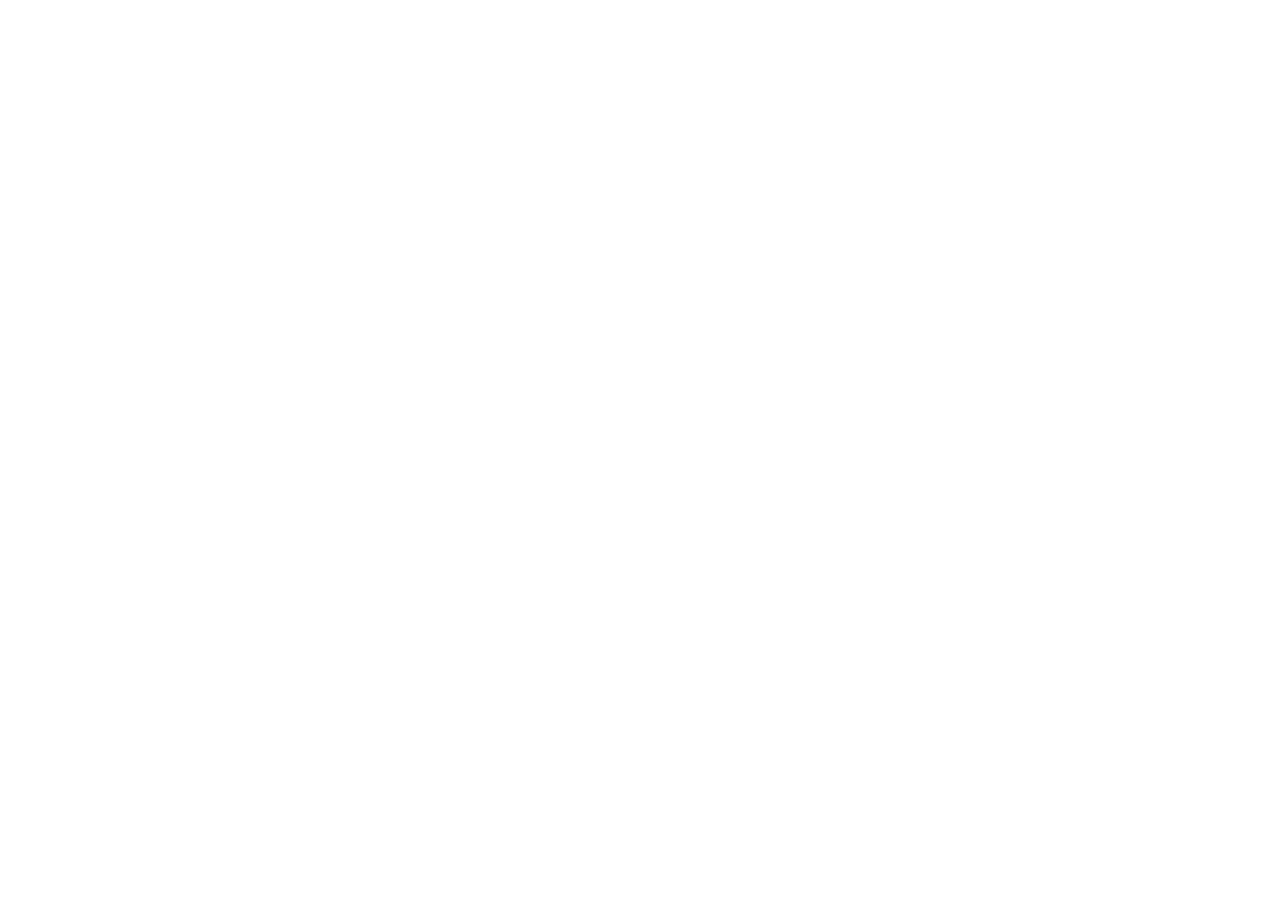
==== projects.html @ 5b867a72 "updated" ====
<!DOCTYPE html>
<html lang="en">

<head>
  <meta charset="utf-8" />
  <meta name="author" content="Zichen Wang (wangzc921@gmail.com)" />
  <link rel="shortcut icon" href="%PUBLIC_URL%/favicon.ico" />
  <meta name="viewport" content="width=device-width, initial-scale=1" />
  <meta name="theme-color" content="#000000" />
  <meta name="description" content="Web site created using create-react-app" />
  <link rel="apple-touch-icon" href="logo192.png" />
  <!--
      manifest.json provides metadata used when your web app is installed on a
      user's mobile device or desktop. See https://developers.google.com/web/fundamentals/web-app-manifest/
    -->
  <link rel="manifest" href="%PUBLIC_URL%/manifest.json" />
  <!--
      Notice the use of %PUBLIC_URL% in the tags above.
      It will be replaced with the URL of the `public` folder during the build.
      Only files inside the `public` folder can be referenced from the HTML.

      Unlike "/favicon.ico" or "favicon.ico", "%PUBLIC_URL%/favicon.ico" will
      work correctly both with client-side routing and a non-root public URL.
      Learn how to configure a non-root public URL by running `npm run build`.
    -->
  <!-- <link href="https://fonts.googleapis.com/css/?family=Rubik" rel="stylesheet" /> -->
  <link rel="stylesheet" href="https://fonts.googleapis.com/css?family=Lora:400,700,400italic,700italic" />
  <link rel="stylesheet" href="https://fonts.googleapis.com/css?family=Open+Sans:300italic,400italic,600italic,700italic,800italic,400,300,600,700,800" />
  <link rel="stylesheet" href="https://maxcdn.bootstrapcdn.com/bootstrap/4.3.1/css/bootstrap.min.css"
    integrity="sha384-ggOyR0iXCbMQv3Xipma34MD+dH/1fQ784/j6cY/iJTQUOhcWr7x9JvoRxT2MZw1T" crossorigin="anonymous" />
  <meta name="google-site-verification" content="yIzxTmCQ60_iMwfwxIreZBYSNncYHF44QMmu2J_AydA" />
  <title>Zichen Wang's Personal Site</title>
  <script async src="https://www.googletagmanager.com/gtag/js?id=UA-60506844-8"></script>
  <script src="./ga.js"></script>
</head>

<body>
  <noscript>You need to enable JavaScript to run this app.</noscript>
  <div id="root"></div>
  <!--
      This HTML file is a template.
      If you open it directly in the browser, you will see an empty page.

      You can add webfonts, meta tags, or analytics to this file.
      The build step will place the bundled scripts into the <body> tag.

      To begin the development, run `npm start` or `yarn start`.
      To create a production bundle, use `npm run build` or `yarn build`.
    -->
</body>

</html>
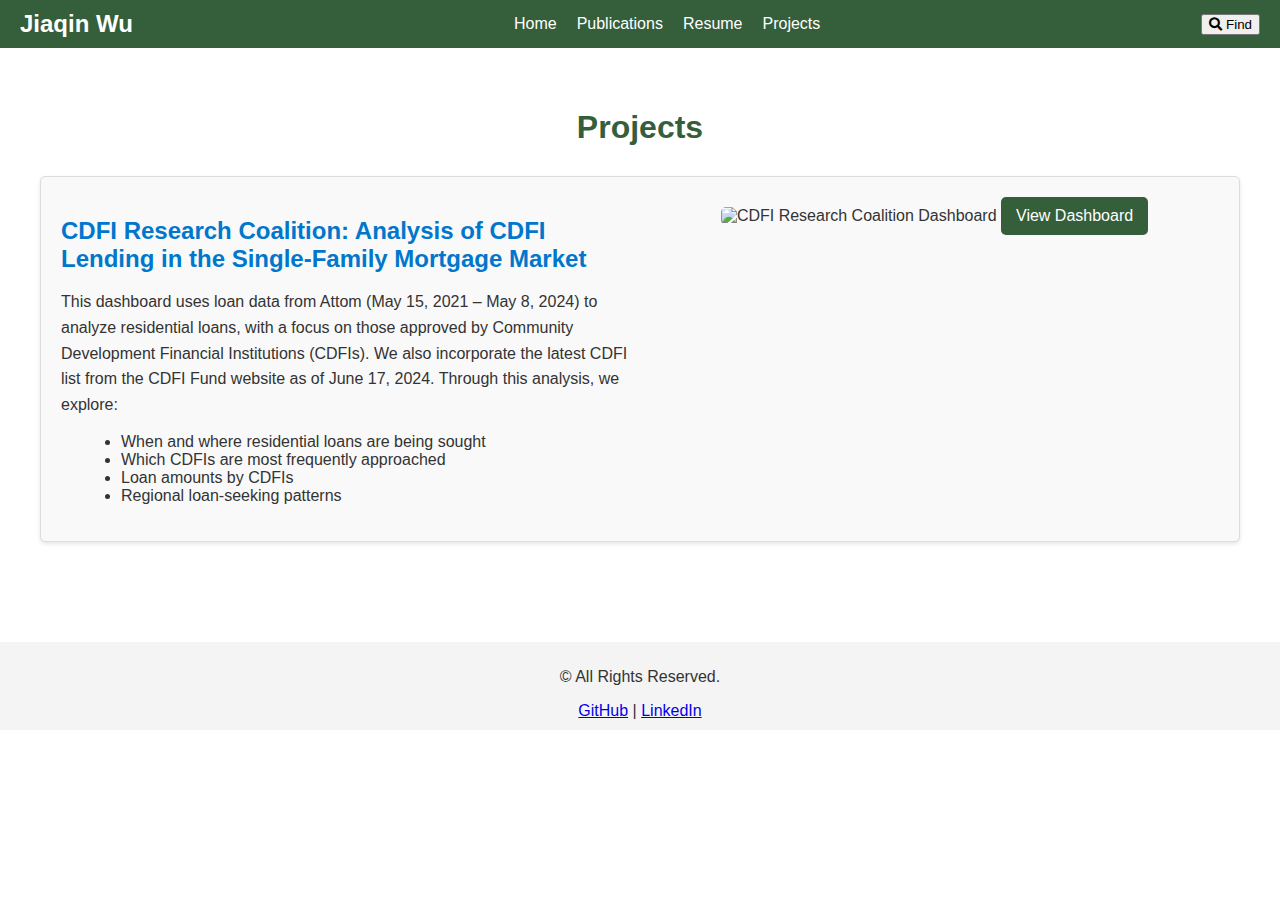
==== commit 957c980f: "updated" ====
--- a/projects.html
+++ b/projects.html
@@ -1,52 +1,82 @@
 <!DOCTYPE html>
-<html lang="en">
+    <html lang="en">
+    <head>
+        <meta charset="UTF-8">
+        <meta name="viewport" content="width=device-width, initial-scale=1.0">
+        <title>Jiaqin Wu - Portfolio</title>
+        <!-- FontAwesome for icons -->
+        <link href="https://cdnjs.cloudflare.com/ajax/libs/font-awesome/5.15.4/css/all.min.css" rel="stylesheet">
+        <!-- Custom CSS -->
+        <link rel="stylesheet" href="css/styles_project.css">
+        <script src="js/script.js"></script>
+    </head>
+    <body>
+        <!-- Navigation Bar -->
+        <header>
+            <nav class="navbar">
+                <div class="navbar-left">
+                    <a href="index.html" class="brand">Jiaqin Wu</a>
+                </div>
+                <ul class="navbar-menu">
+                    <li><a href="index.html">Home</a></li>
+                    <li><a href="publications.html">Publications</a></li>
+                    <li><a href="resume.html">Resume</a></li>
+                    <li><a href="projects.html">Projects</a></li>
+                </ul>
+                <div class="navbar-right">
+                    <button class="search-btn" onclick="toggleSearch()">
+                        <i class="fas fa-search"></i> Find
+                    </button>
+                    <!-- Hidden search bar -->
+                    <div id="search-container" style="display: none;">
+                        <input
+                            type="text"
+                            id="search-input"
+                            placeholder="Search..."
+                            style="padding: 5px; margin-left: 10px; border: 1px solid #ccc; border-radius: 5px;"
+                        >
+                        <button class="search-submit" onclick="performSearch()" style="padding: 5px; background: #aad576; color: white; border: none; border-radius: 5px; margin-left: 5px;">
+                            Go
+                        </button>
+                    </div>
+                </div>                
+            </nav>
+        </header>
 
-<head>
-  <meta charset="utf-8" />
-  <meta name="author" content="Zichen Wang (wangzc921@gmail.com)" />
-  <link rel="shortcut icon" href="%PUBLIC_URL%/favicon.ico" />
-  <meta name="viewport" content="width=device-width, initial-scale=1" />
-  <meta name="theme-color" content="#000000" />
-  <meta name="description" content="Web site created using create-react-app" />
-  <link rel="apple-touch-icon" href="logo192.png" />
-  <!--
-      manifest.json provides metadata used when your web app is installed on a
-      user's mobile device or desktop. See https://developers.google.com/web/fundamentals/web-app-manifest/
-    -->
-  <link rel="manifest" href="%PUBLIC_URL%/manifest.json" />
-  <!--
-      Notice the use of %PUBLIC_URL% in the tags above.
-      It will be replaced with the URL of the `public` folder during the build.
-      Only files inside the `public` folder can be referenced from the HTML.
+     <!-- Main Content -->
+     <main>
+        <h1>Projects</h1>
 
-      Unlike "/favicon.ico" or "favicon.ico", "%PUBLIC_URL%/favicon.ico" will
-      work correctly both with client-side routing and a non-root public URL.
-      Learn how to configure a non-root public URL by running `npm run build`.
-    -->
-  <!-- <link href="https://fonts.googleapis.com/css/?family=Rubik" rel="stylesheet" /> -->
-  <link rel="stylesheet" href="https://fonts.googleapis.com/css?family=Lora:400,700,400italic,700italic" />
-  <link rel="stylesheet" href="https://fonts.googleapis.com/css?family=Open+Sans:300italic,400italic,600italic,700italic,800italic,400,300,600,700,800" />
-  <link rel="stylesheet" href="https://maxcdn.bootstrapcdn.com/bootstrap/4.3.1/css/bootstrap.min.css"
-    integrity="sha384-ggOyR0iXCbMQv3Xipma34MD+dH/1fQ784/j6cY/iJTQUOhcWr7x9JvoRxT2MZw1T" crossorigin="anonymous" />
-  <meta name="google-site-verification" content="yIzxTmCQ60_iMwfwxIreZBYSNncYHF44QMmu2J_AydA" />
-  <title>Zichen Wang's Personal Site</title>
-  <script async src="https://www.googletagmanager.com/gtag/js?id=UA-60506844-8"></script>
-  <script src="./ga.js"></script>
-</head>
+        <!-- Project Entry -->
+        <div class="project">
+            <div class="left">
+                <h2>CDFI Research Coalition: Analysis of CDFI Lending in the Single-Family Mortgage Market</h2>
+                <p>
+                    This dashboard uses loan data from Attom (May 15, 2021 – May 8, 2024) to analyze residential loans, 
+                    with a focus on those approved by Community Development Financial Institutions (CDFIs). 
+                    We also incorporate the latest CDFI list from the CDFI Fund website as of June 17, 2024. 
+                    Through this analysis, we explore:
+                </p>
+                <ul>
+                    <li>When and where residential loans are being sought</li>
+                    <li>Which CDFIs are most frequently approached</li>
+                    <li>Loan amounts by CDFIs</li>
+                    <li>Regional loan-seeking patterns</li>
+                </ul>
+            </div>
+            <div class="right">
+                <img src="images/CDFI.jpg" alt="CDFI Research Coalition Dashboard">
+                <a href="https://cdfiloan.streamlit.app/" target="_blank">View Dashboard</a>
+            </div>
+        </div>
+    </main>
 
-<body>
-  <noscript>You need to enable JavaScript to run this app.</noscript>
-  <div id="root"></div>
-  <!--
-      This HTML file is a template.
-      If you open it directly in the browser, you will see an empty page.
-
-      You can add webfonts, meta tags, or analytics to this file.
-      The build step will place the bundled scripts into the <body> tag.
-
-      To begin the development, run `npm start` or `yarn start`.
-      To create a production bundle, use `npm run build` or `yarn build`.
-    -->
+    <footer>
+        <p>© All Rights Reserved.</p>
+        <div>
+            <a href="https://github.com/JiaqinWu">GitHub</a> | 
+            <a href="https://www.linkedin.com/in/jiaqin-wu-0315b6243">LinkedIn</a>
+        </div>
+    </footer>
 </body>
-
 </html>--- a/css/styles_project.css
+++ b/css/styles_project.css
@@ -0,0 +1,125 @@
+body {
+  font-family: 'Arial', sans-serif;
+  margin: 0;
+  padding: 0;
+  color: #333;
+}
+
+/* Navigation Bar Styles */
+.navbar {
+  display: flex;
+  justify-content: space-between;
+  align-items: center;
+  background-color: #355e3b; /* Dark green color */
+  padding: 10px 20px;
+  color: white;
+}
+
+.navbar .brand {
+  font-size: 1.5rem;
+  font-weight: bold;
+  color: white;
+  text-decoration: none;
+}
+
+.navbar-menu {
+  list-style: none;
+  display: flex;
+  gap: 20px;
+  margin: 0;
+  padding: 0;
+}
+
+.navbar-menu li a {
+  color: white; /* White links in the navbar */
+  text-decoration: none;
+  font-size: 1rem;
+  transition: color 0.3s;
+}
+
+.navbar-menu li a:hover {
+  color: #aad576; /* Light green */
+}
+
+/* Main Section */
+main {
+  padding: 40px;
+  max-width: 1200px;
+  margin: 0 auto;
+}
+
+h1 {
+  font-size: 2rem;
+  text-align: center;
+  color: #355e3b; /* Dark green */
+  margin-bottom: 30px;
+}
+
+.project {
+  display: flex;
+  flex-wrap: wrap;
+  justify-content: space-between;
+  align-items: flex-start;
+  margin-bottom: 40px;
+  padding: 20px;
+  border: 1px solid #ddd;
+  border-radius: 5px;
+  background-color: #f9f9f9;
+  box-shadow: 0 2px 4px rgba(0, 0, 0, 0.1);
+}
+
+.project .left {
+  flex: 1;
+  margin-right: 20px;
+}
+
+.project .left h2 {
+  font-size: 1.5rem;
+  color: #0077cc; /* Blue title */
+  margin-bottom: 10px;
+}
+
+.project .left p {
+  margin-bottom: 10px;
+  line-height: 1.6;
+}
+
+.project .left ul {
+  list-style: disc;
+  margin-left: 20px;
+}
+
+.project .right {
+  flex: 1;
+  text-align: center;
+}
+
+.project .right img {
+  max-width: 100%;
+  height: auto;
+  border-radius: 5px;
+  margin-bottom: 10px;
+}
+
+.project .right a {
+  display: inline-block;
+  padding: 10px 15px;
+  background-color: #355e3b;
+  color: white;
+  text-decoration: none;
+  border-radius: 5px;
+  transition: background 0.3s;
+}
+
+.project .right a:hover {
+  background-color: #aad576;
+  color: #355e3b;
+}
+
+footer {
+  background: #f4f4f4;
+  text-align: center;
+  padding: 10px;
+  margin-top: 20px;
+  color: #333;
+}
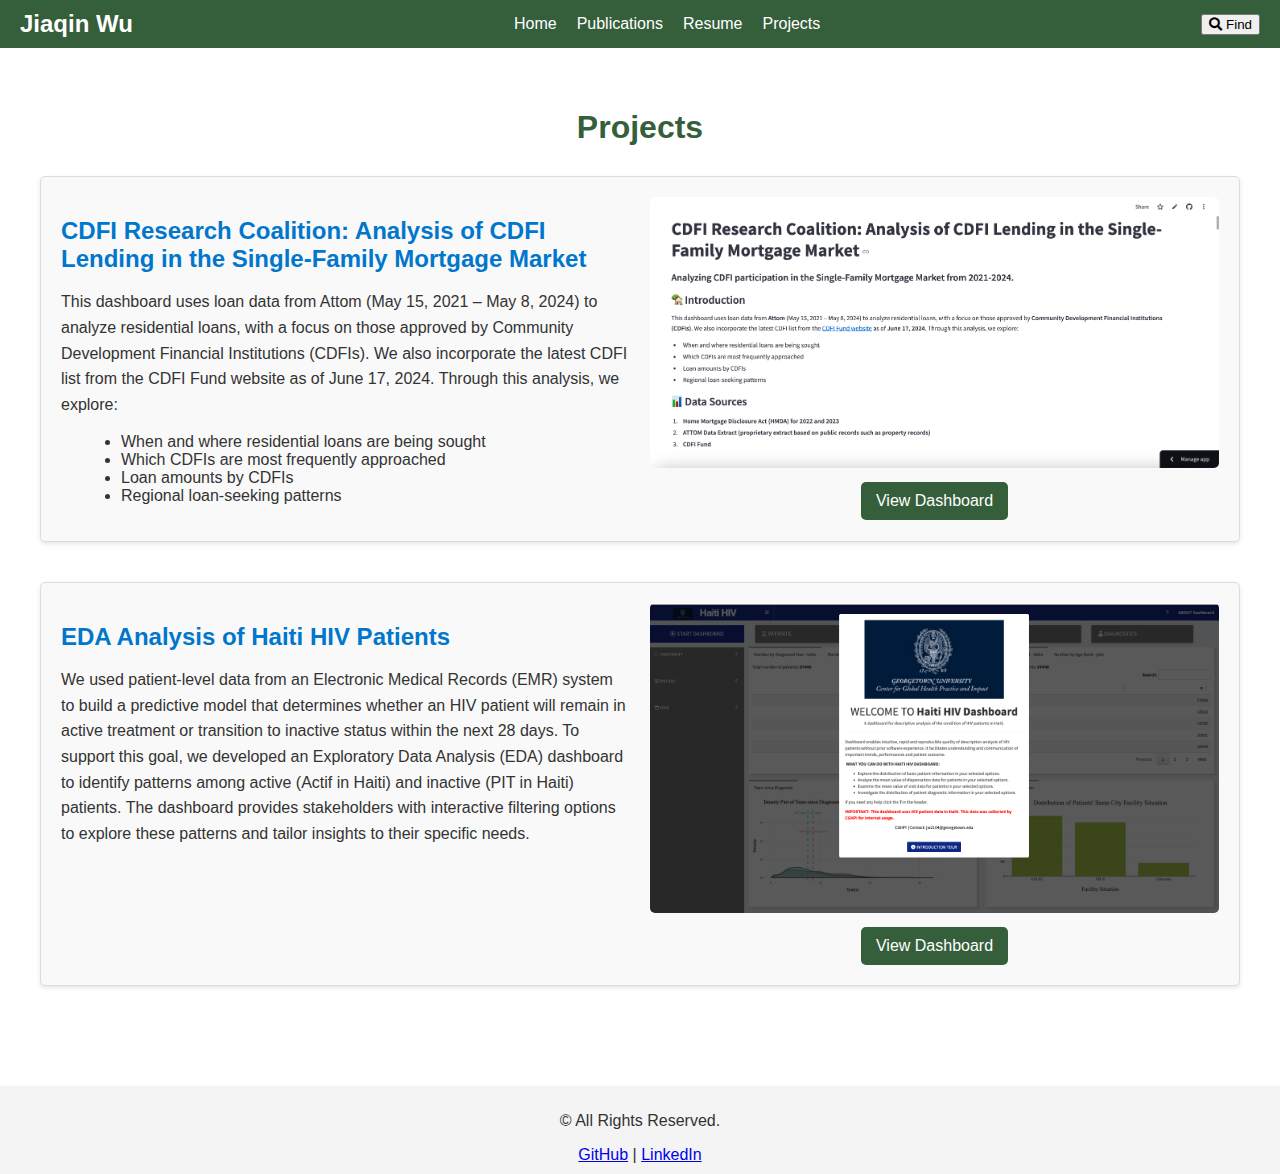
==== commit 01bd67e7: "updated" ====
--- a/projects.html
+++ b/projects.html
@@ -47,7 +47,7 @@
      <main>
         <h1>Projects</h1>
 
-        <!-- Project Entry -->
+        <!-- Project 1 -->
         <div class="project">
             <div class="left">
                 <h2>CDFI Research Coalition: Analysis of CDFI Lending in the Single-Family Mortgage Market</h2>
@@ -69,6 +69,24 @@
                 <a href="https://cdfiloan.streamlit.app/" target="_blank">View Dashboard</a>
             </div>
         </div>
+
+        <!-- Project 2 -->
+        <div class="project">
+          <div class="left">
+              <h2>EDA Analysis of Haiti HIV Patients</h2>
+              <p>
+                  We used patient-level data from an Electronic Medical Records (EMR) system to build a predictive model that determines 
+                  whether an HIV patient will remain in active treatment or transition to inactive status within the next 28 days. 
+                  To support this goal, we developed an Exploratory Data Analysis (EDA) dashboard to identify patterns among active (Actif in Haiti) 
+                  and inactive (PIT in Haiti) patients. The dashboard provides stakeholders with interactive filtering options to explore these patterns 
+                  and tailor insights to their specific needs.
+              </p>
+          </div>
+          <div class="right">
+              <img src="images/Haiti1.jpg" alt="EDA Dashboard for Haiti HIV Patients">
+              <a href="https://jw2104.shinyapps.io/Haiti_HIV/" target="_blank">View Dashboard</a>
+          </div>
+      </div>
     </main>
 
     <footer>
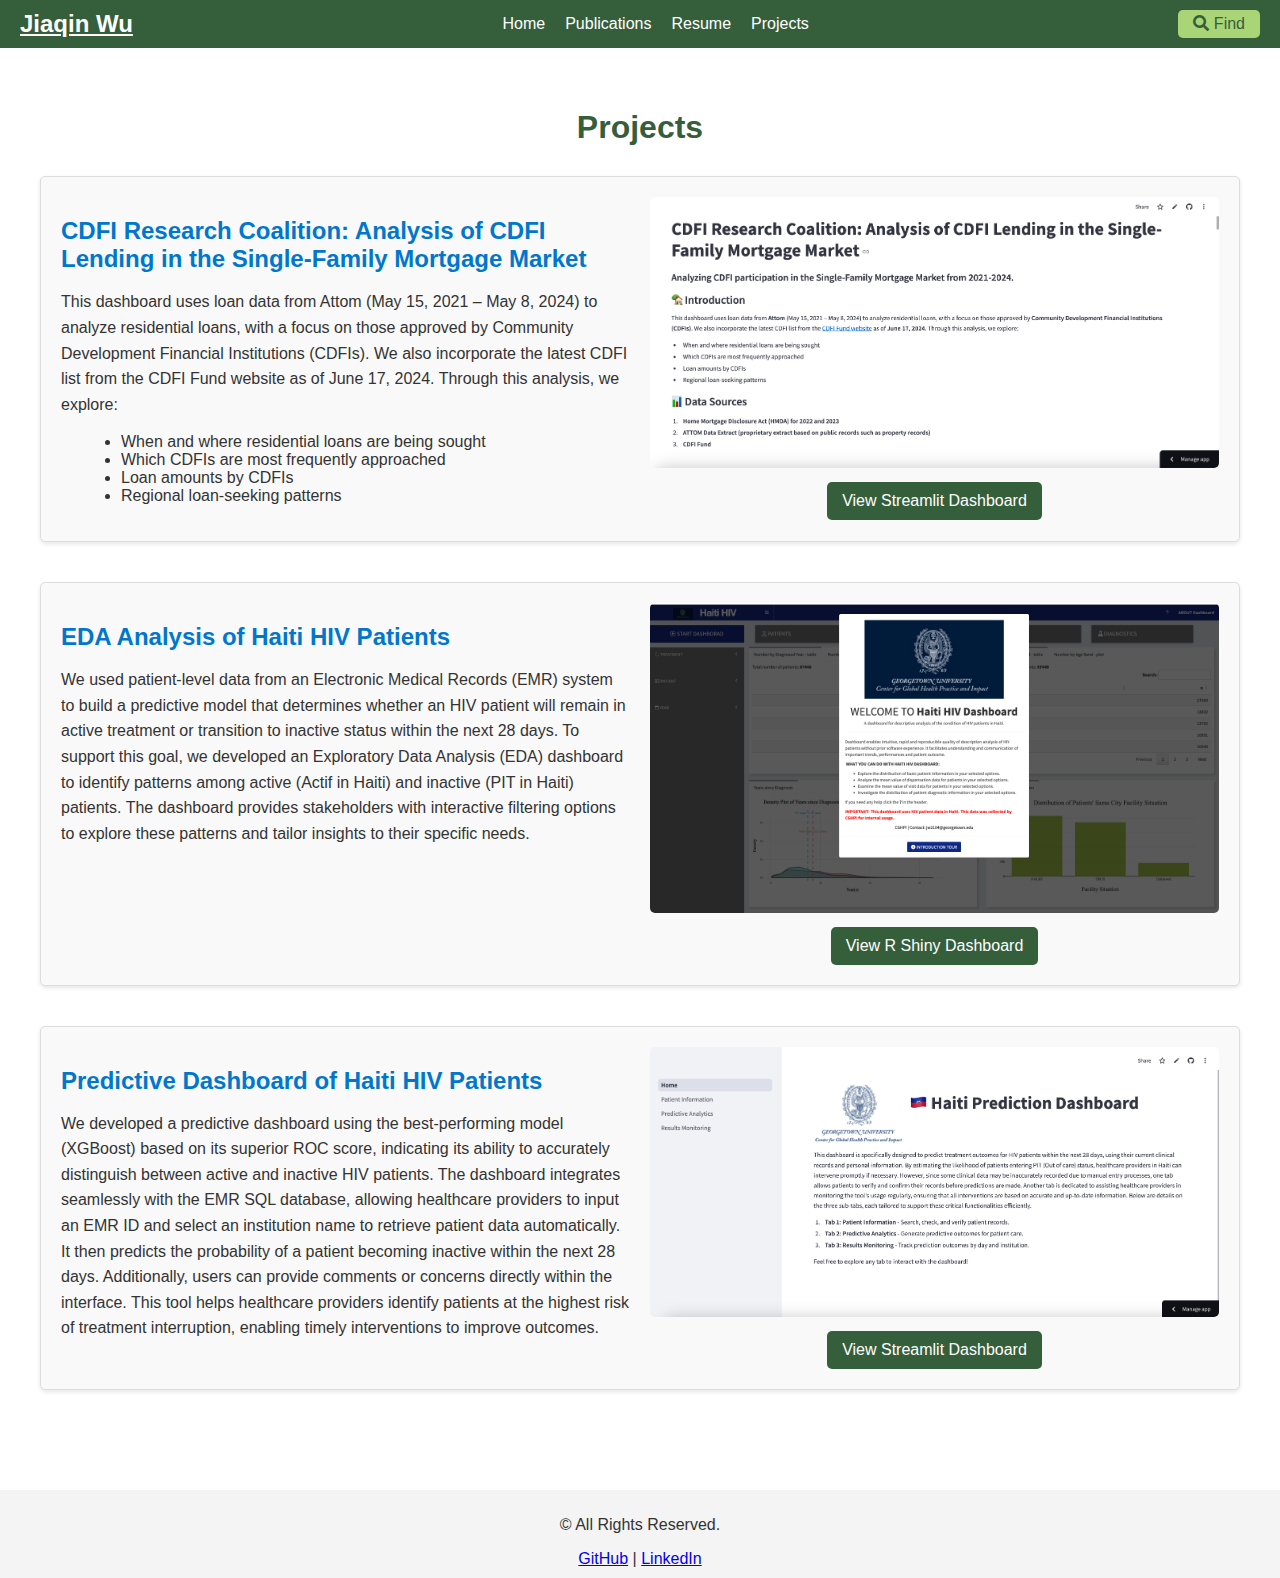
==== commit 290bc5b6: "updated" ====
--- a/projects.html
+++ b/projects.html
@@ -66,7 +66,7 @@
             </div>
             <div class="right">
                 <img src="images/CDFI.jpg" alt="CDFI Research Coalition Dashboard">
-                <a href="https://cdfiloan.streamlit.app/" target="_blank">View Dashboard</a>
+                <a href="https://cdfiloan.streamlit.app/" target="_blank">View Streamlit Dashboard</a>
             </div>
         </div>
 
@@ -84,9 +84,27 @@
           </div>
           <div class="right">
               <img src="images/Haiti1.jpg" alt="EDA Dashboard for Haiti HIV Patients">
-              <a href="https://jw2104.shinyapps.io/Haiti_HIV/" target="_blank">View Dashboard</a>
+              <a href="https://jw2104.shinyapps.io/Haiti_HIV/" target="_blank">View R Shiny Dashboard</a>
           </div>
       </div>
+
+      <!-- Project 3 -->
+      <div class="project">
+        <div class="left">
+            <h2>Predictive Dashboard of Haiti HIV Patients</h2>
+            <p>
+                We developed a predictive dashboard using the best-performing model (XGBoost) based on its superior ROC score, indicating its ability to accurately distinguish between active and inactive HIV patients. 
+                The dashboard integrates seamlessly with the EMR SQL database, allowing healthcare providers to input an EMR ID and select an institution name to retrieve patient data automatically. 
+                It then predicts the probability of a patient becoming inactive within the next 28 days. Additionally, users can provide comments or concerns directly within the interface. 
+                This tool helps healthcare providers identify patients at the highest risk of treatment interruption, enabling timely interventions to improve outcomes.
+            </p>
+        </div>
+        <div class="right">
+            <img src="images/Haiti2.jpg" alt="Predictive Dashboard for Haiti HIV Patients">
+            <a href="https://haitidashboardcghpi.streamlit.app/" target="_blank">View Streamlit Dashboard</a>
+        </div>
+    </div>
+
     </main>
 
     <footer>
--- a/css/styles_project.css
+++ b/css/styles_project.css
@@ -5,12 +5,12 @@
   color: #333;
 }
 
-/* Navigation Bar Styles */
+/* Navbar Styles */
 .navbar {
   display: flex;
   justify-content: space-between;
   align-items: center;
-  background-color: #355e3b; /* Dark green color */
+  background-color: #355e3b; /* Dark green color band */
   padding: 10px 20px;
   color: white;
 }
@@ -19,7 +19,6 @@
   font-size: 1.5rem;
   font-weight: bold;
   color: white;
-  text-decoration: none;
 }
 
 .navbar-menu {
@@ -40,6 +39,23 @@
 .navbar-menu li a:hover {
   color: #aad576; /* Light green */
 }
+
+.navbar-right .search-btn {
+  background: #aad576; /* Light green */
+  color: #355e3b; /* Dark green */
+  border: none;
+  padding: 5px 15px;
+  border-radius: 5px;
+  cursor: pointer;
+  font-size: 1rem;
+  transition: background 0.3s;
+}
+
+.navbar-right .search-btn:hover {
+  background: white;
+  color: #355e3b;
+}
+
 
 /* Main Section */
 main {
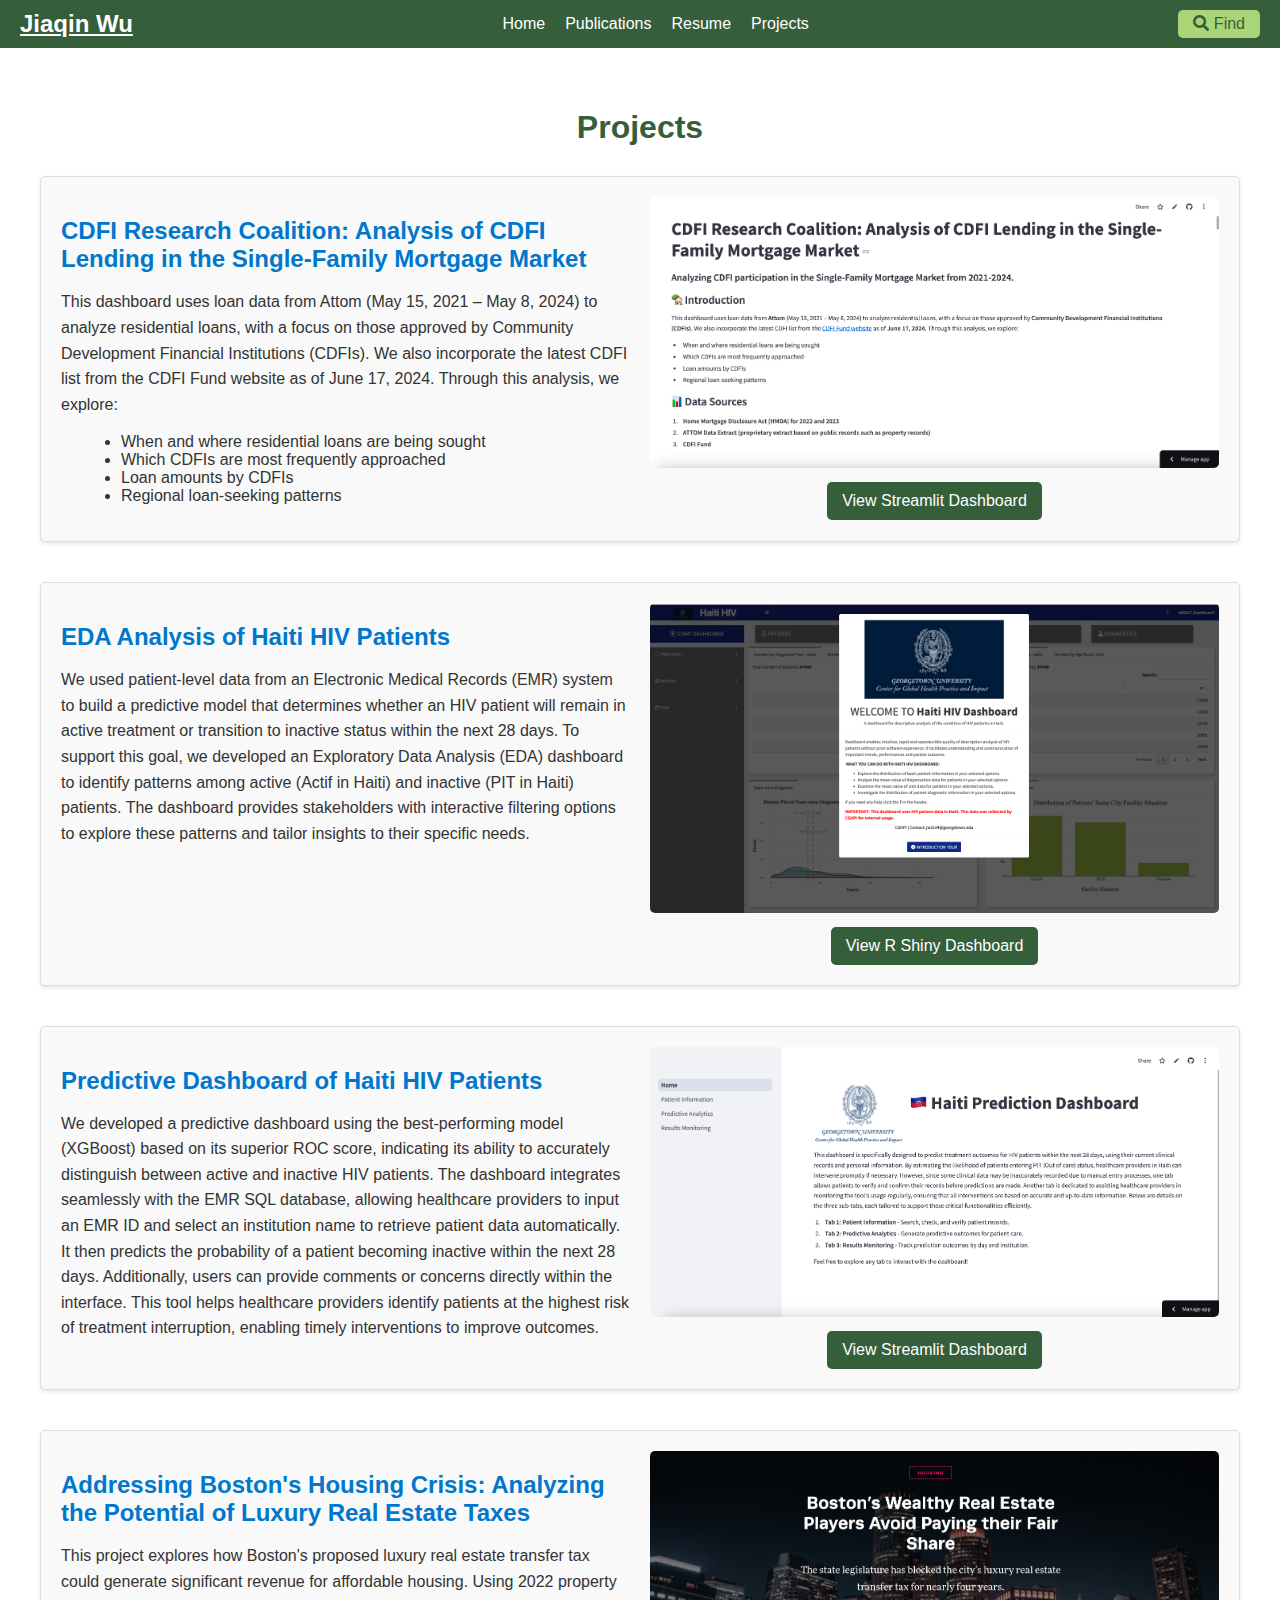
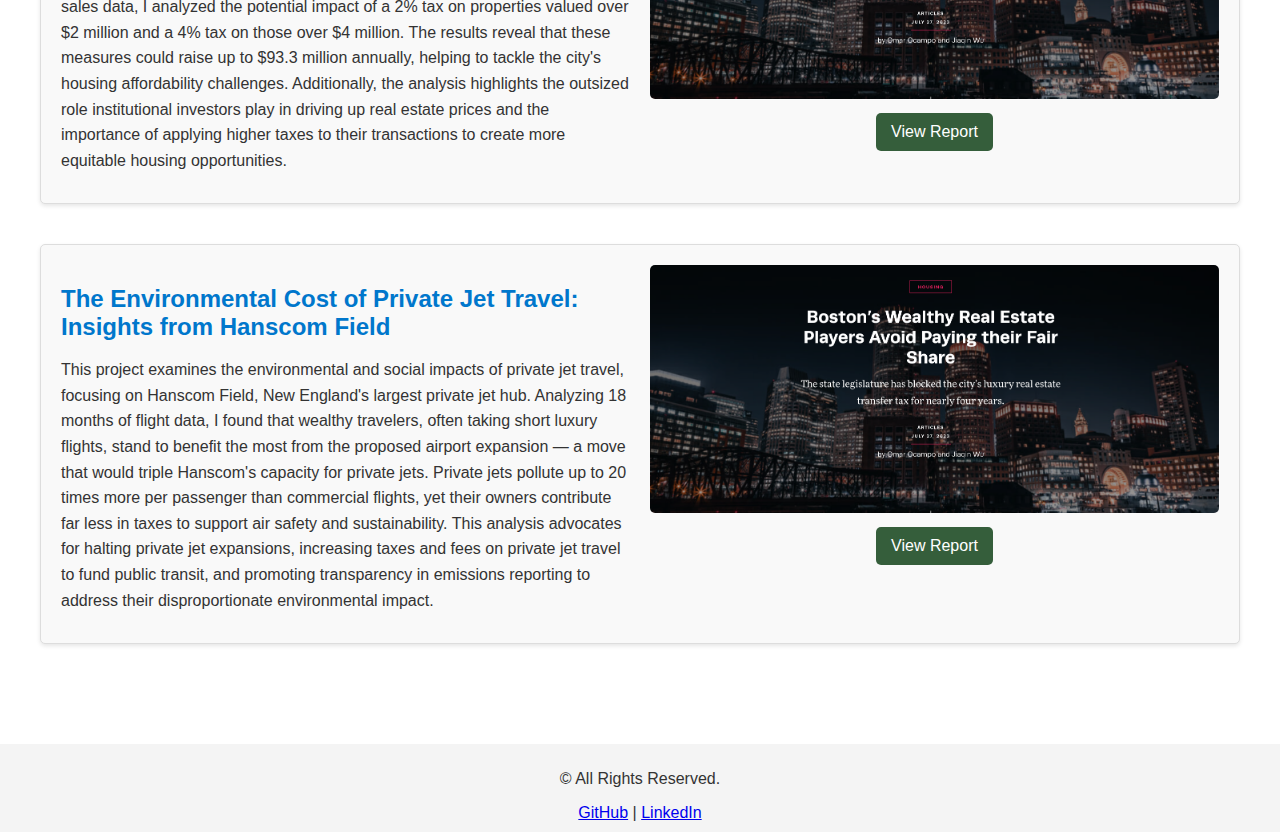
==== commit 3d42827f: "updated" ====
--- a/projects.html
+++ b/projects.html
@@ -72,38 +72,72 @@
 
         <!-- Project 2 -->
         <div class="project">
-          <div class="left">
-              <h2>EDA Analysis of Haiti HIV Patients</h2>
-              <p>
-                  We used patient-level data from an Electronic Medical Records (EMR) system to build a predictive model that determines 
-                  whether an HIV patient will remain in active treatment or transition to inactive status within the next 28 days. 
-                  To support this goal, we developed an Exploratory Data Analysis (EDA) dashboard to identify patterns among active (Actif in Haiti) 
-                  and inactive (PIT in Haiti) patients. The dashboard provides stakeholders with interactive filtering options to explore these patterns 
-                  and tailor insights to their specific needs.
-              </p>
-          </div>
-          <div class="right">
-              <img src="images/Haiti1.jpg" alt="EDA Dashboard for Haiti HIV Patients">
-              <a href="https://jw2104.shinyapps.io/Haiti_HIV/" target="_blank">View R Shiny Dashboard</a>
-          </div>
-      </div>
+            <div class="left">
+                <h2>EDA Analysis of Haiti HIV Patients</h2>
+                <p>
+                    We used patient-level data from an Electronic Medical Records (EMR) system to build a predictive model that determines 
+                    whether an HIV patient will remain in active treatment or transition to inactive status within the next 28 days. 
+                    To support this goal, we developed an Exploratory Data Analysis (EDA) dashboard to identify patterns among active (Actif in Haiti) 
+                    and inactive (PIT in Haiti) patients. The dashboard provides stakeholders with interactive filtering options to explore these patterns 
+                    and tailor insights to their specific needs.
+                </p>
+            </div>
+            <div class="right">
+                <img src="images/Haiti1.jpg" alt="EDA Dashboard for Haiti HIV Patients">
+                <a href="https://jw2104.shinyapps.io/Haiti_HIV/" target="_blank">View R Shiny Dashboard</a>
+            </div>
+        </div>
 
-      <!-- Project 3 -->
-      <div class="project">
-        <div class="left">
-            <h2>Predictive Dashboard of Haiti HIV Patients</h2>
-            <p>
-                We developed a predictive dashboard using the best-performing model (XGBoost) based on its superior ROC score, indicating its ability to accurately distinguish between active and inactive HIV patients. 
-                The dashboard integrates seamlessly with the EMR SQL database, allowing healthcare providers to input an EMR ID and select an institution name to retrieve patient data automatically. 
-                It then predicts the probability of a patient becoming inactive within the next 28 days. Additionally, users can provide comments or concerns directly within the interface. 
-                This tool helps healthcare providers identify patients at the highest risk of treatment interruption, enabling timely interventions to improve outcomes.
-            </p>
+        <!-- Project 3 -->
+        <div class="project">
+            <div class="left">
+                <h2>Predictive Dashboard of Haiti HIV Patients</h2>
+                <p>
+                    We developed a predictive dashboard using the best-performing model (XGBoost) based on its superior ROC score, indicating its ability to accurately distinguish between active and inactive HIV patients. 
+                    The dashboard integrates seamlessly with the EMR SQL database, allowing healthcare providers to input an EMR ID and select an institution name to retrieve patient data automatically. 
+                    It then predicts the probability of a patient becoming inactive within the next 28 days. Additionally, users can provide comments or concerns directly within the interface. 
+                    This tool helps healthcare providers identify patients at the highest risk of treatment interruption, enabling timely interventions to improve outcomes.
+                </p>
+            </div>
+            <div class="right">
+                <img src="images/Haiti2.jpg" alt="Predictive Dashboard for Haiti HIV Patients">
+                <a href="https://haitidashboardcghpi.streamlit.app/" target="_blank">View Streamlit Dashboard</a>
+            </div>
         </div>
-        <div class="right">
-            <img src="images/Haiti2.jpg" alt="Predictive Dashboard for Haiti HIV Patients">
-            <a href="https://haitidashboardcghpi.streamlit.app/" target="_blank">View Streamlit Dashboard</a>
+
+        <!-- Project 4 -->
+        <div class="project">
+            <div class="left">
+                <h2>Addressing Boston's Housing Crisis: Analyzing the Potential of Luxury Real Estate Taxes</h2>
+                <p>
+                  This project explores how Boston's proposed luxury real estate transfer tax could generate significant revenue for affordable housing. Using 2022 property sales data, 
+                  I analyzed the potential impact of a 2% tax on properties valued over $2 million and a 4% tax on those over $4 million. The results reveal that these measures could 
+                  raise up to $93.3 million annually, helping to tackle the city's housing affordability challenges. Additionally, the analysis highlights the outsized role institutional 
+                  investors play in driving up real estate prices and the importance of applying higher taxes to their transactions to create more equitable housing opportunities.
+                </p>
+            </div>
+            <div class="right">
+                <img src="images/Boston.jpg" alt="Addressing Boston's Housing Crisis: Analyzing the Potential of Luxury Real Estate Taxes">
+                <a href="https://inequality.org/article/boston-real-estate/" target="_blank">View Report</a>
+            </div>
         </div>
-    </div>
+
+        <!-- Project 5 -->
+        <div class="project">
+            <div class="left">
+                <h2>The Environmental Cost of Private Jet Travel: Insights from Hanscom Field</h2>
+                <p>
+                  This project examines the environmental and social impacts of private jet travel, focusing on Hanscom Field, New England's largest private jet hub. 
+                  Analyzing 18 months of flight data, I found that wealthy travelers, often taking short luxury flights, stand to benefit the most from the proposed airport expansion — a move that would triple Hanscom's capacity for private jets. 
+                  Private jets pollute up to 20 times more per passenger than commercial flights, yet their owners contribute far less in taxes to support air safety and sustainability. This analysis advocates for halting private jet expansions, 
+                  increasing taxes and fees on private jet travel to fund public transit, and promoting transparency in emissions reporting to address their disproportionate environmental impact.
+                </p>
+            </div>
+            <div class="right">
+                <img src="images/Boston.jpg" alt="The Environmental Cost of Private Jet Travel: Insights from Hanscom Field">
+                <a href="https://inequality.org/article/hanscom-field/" target="_blank">View Report</a>
+            </div>
+        </div>
 
     </main>
 
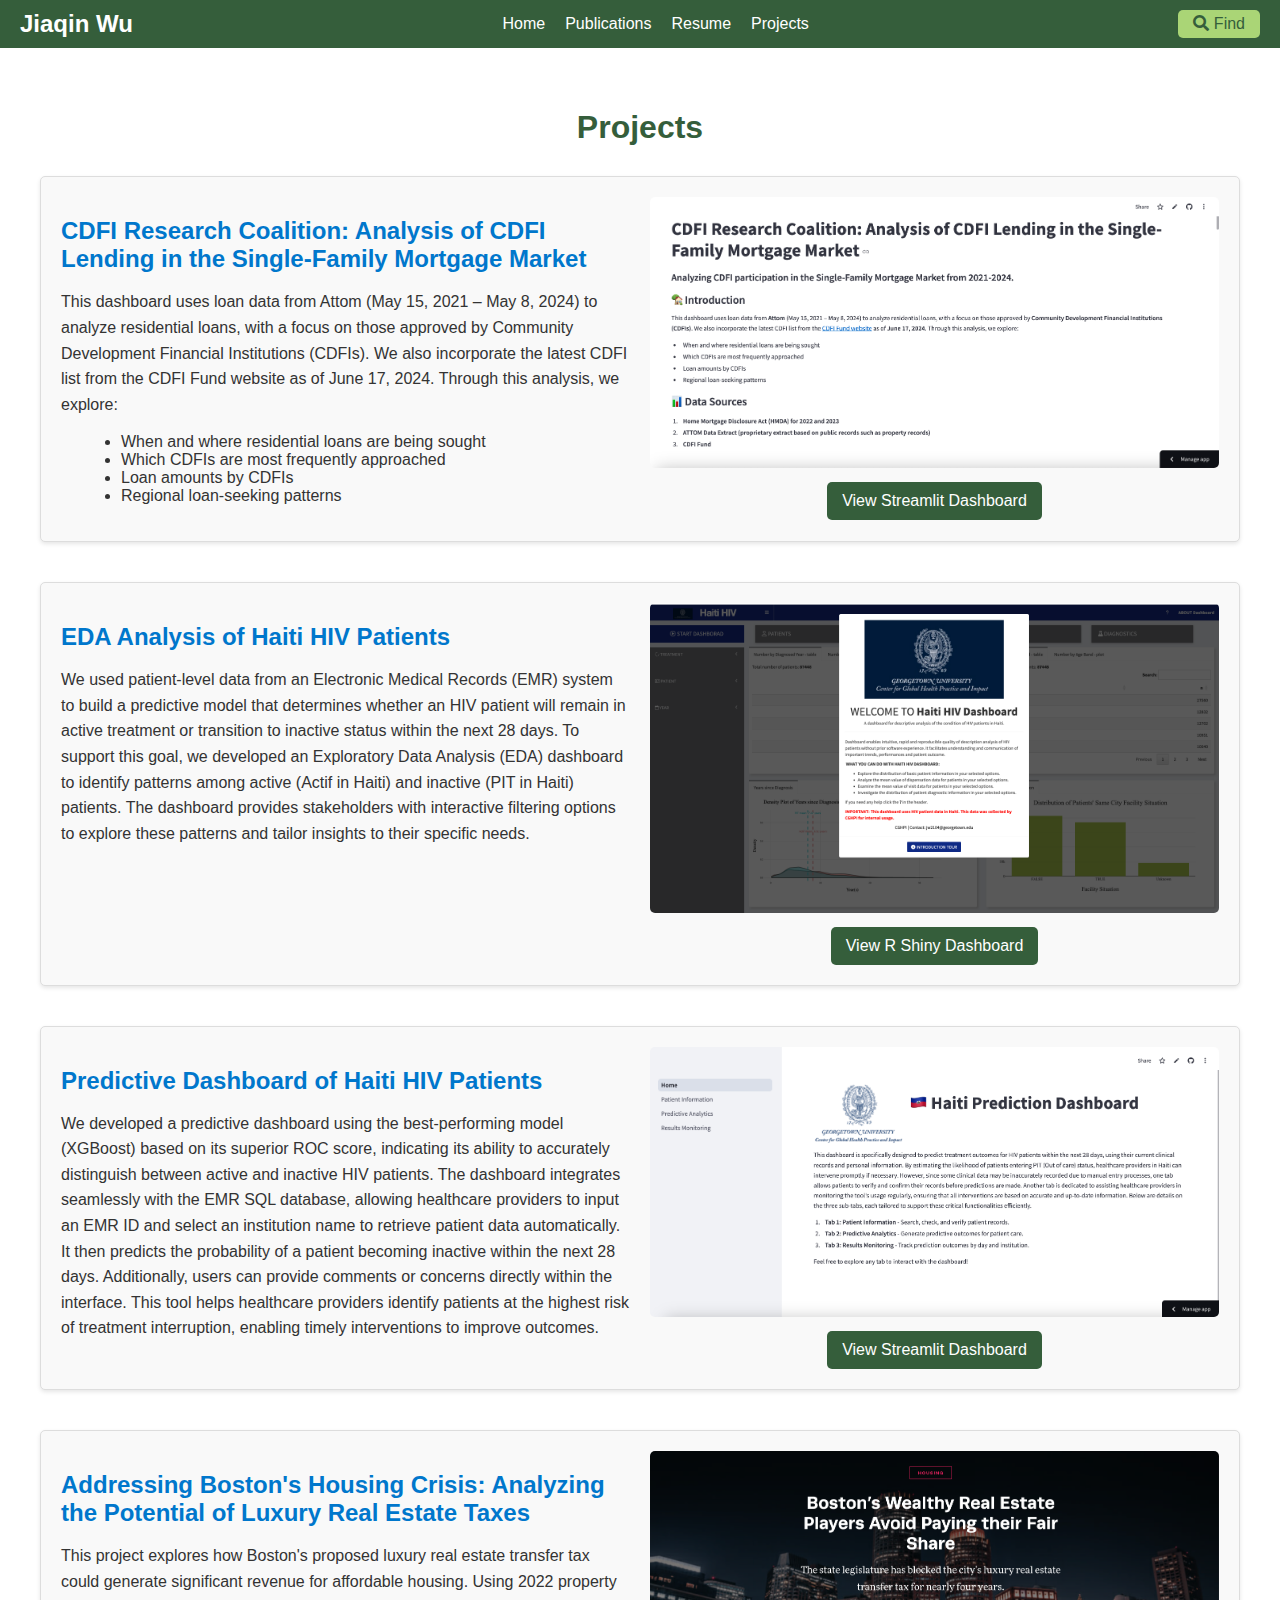
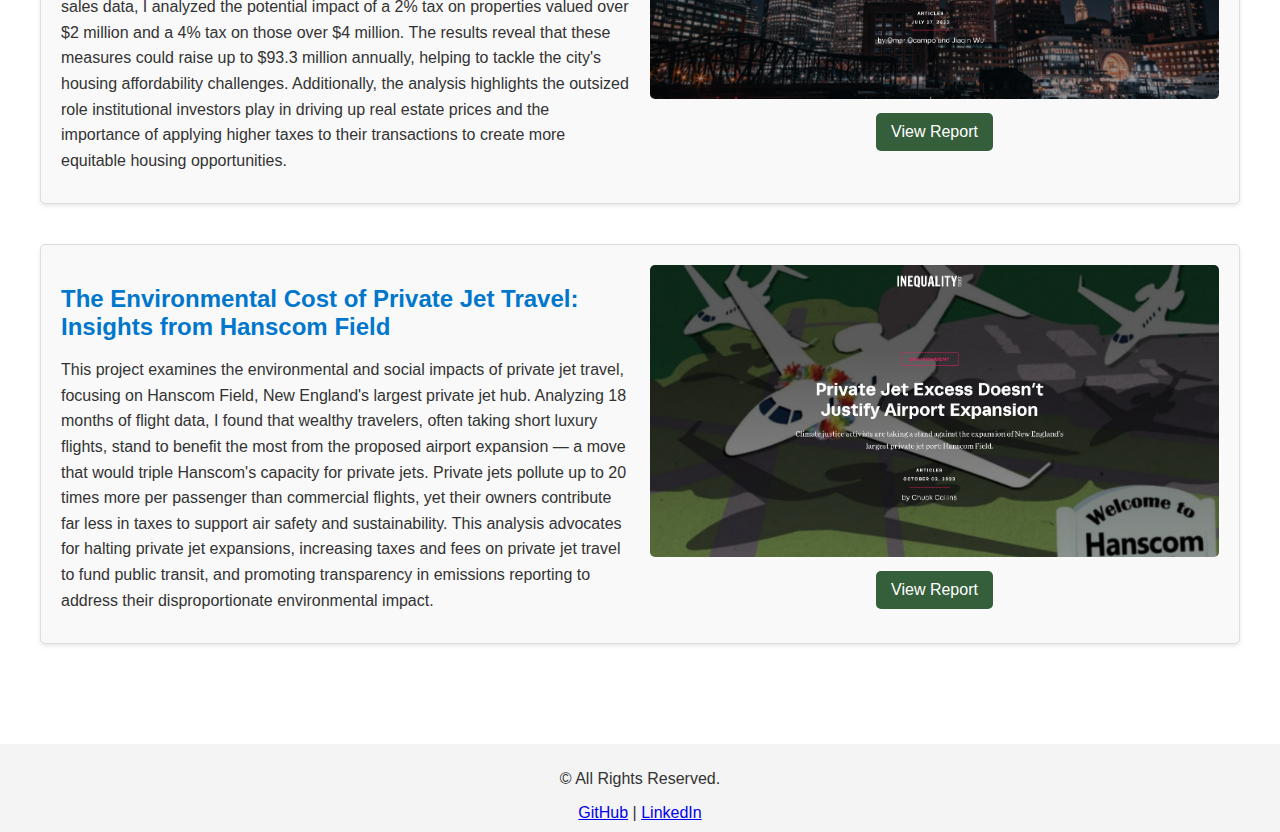
==== commit f921f38a: "updated" ====
--- a/projects.html
+++ b/projects.html
@@ -134,7 +134,7 @@
                 </p>
             </div>
             <div class="right">
-                <img src="images/Boston.jpg" alt="The Environmental Cost of Private Jet Travel: Insights from Hanscom Field">
+                <img src="images/Hanscom.jpg" alt="The Environmental Cost of Private Jet Travel: Insights from Hanscom Field">
                 <a href="https://inequality.org/article/hanscom-field/" target="_blank">View Report</a>
             </div>
         </div>
--- a/css/styles_project.css
+++ b/css/styles_project.css
@@ -19,6 +19,7 @@
   font-size: 1.5rem;
   font-weight: bold;
   color: white;
+  text-decoration: none;
 }
 
 .navbar-menu {
